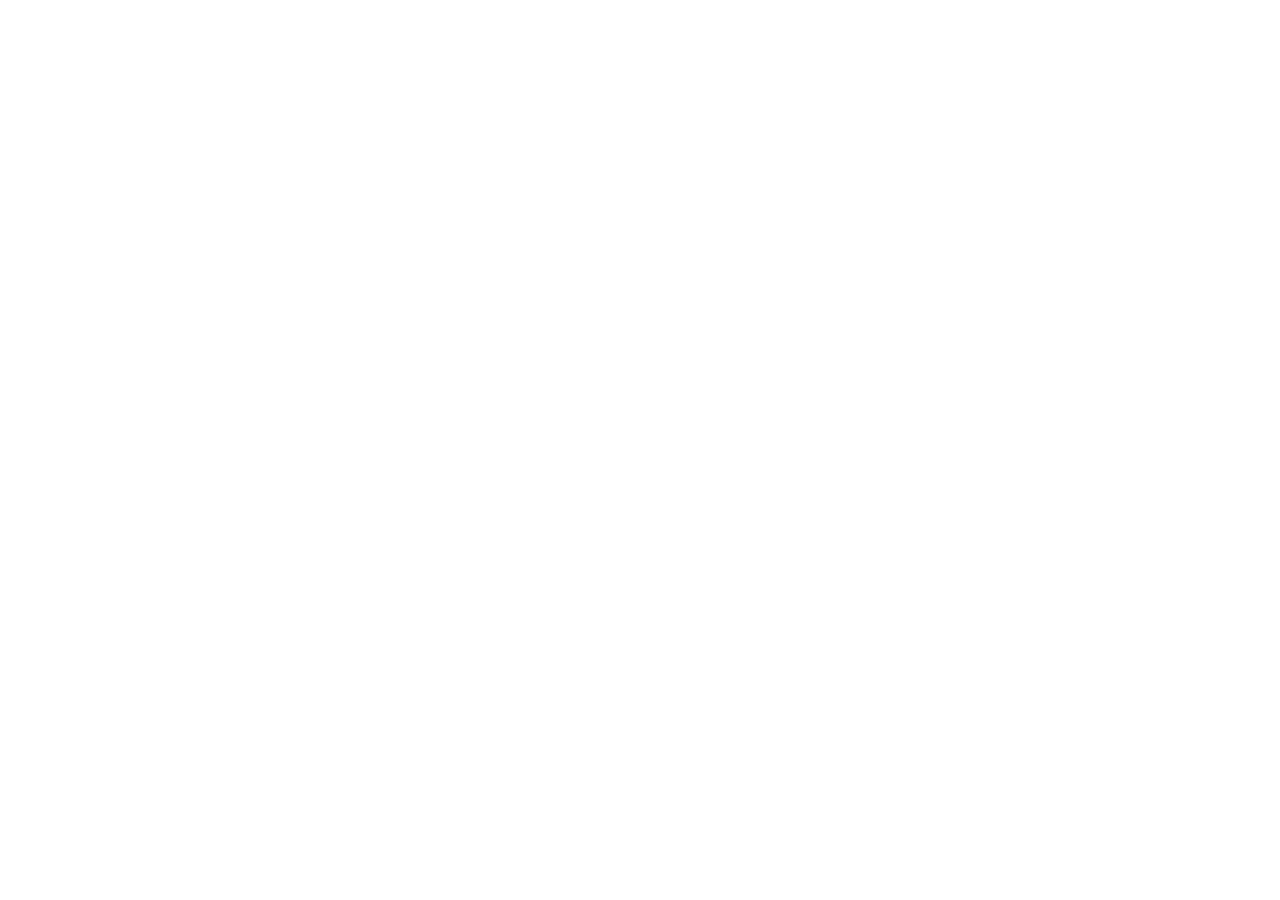
==== public/index.html @ b6169c98 "Initial commit" ====
<!DOCTYPE html>
<html lang="en">
  <head>
    <meta charset="utf-8" />
    <link rel="icon" href="%PUBLIC_URL%/favicon.ico" />
    <meta name="viewport" content="width=device-width, initial-scale=1" />
    <meta name="theme-color" content="#000000" />
    <meta
      name="description"
      content="Web site created using create-react-app"
    />
    <!--
      Notice the use of %PUBLIC_URL% in the tags above.
      It will be replaced with the URL of the `public` folder during the build.
      Only files inside the `public` folder can be referenced from the HTML.

      Unlike "/favicon.ico" or "favicon.ico", "%PUBLIC_URL%/favicon.ico" will
      work correctly both with client-side routing and a non-root public URL.
      Learn how to configure a non-root public URL by running `npm run build`.
    -->
    <title>React App</title>
  </head>
  <body>
    <noscript>You need to enable JavaScript to run this app.</noscript>
    <div id="root"></div>
    <!--
      This HTML file is a template.
      If you open it directly in the browser, you will see an empty page.

      You can add webfonts, meta tags, or analytics to this file.
      The build step will place the bundled scripts into the <body> tag.

      To begin the development, run `npm start` or `yarn start`.
      To create a production bundle, use `npm run build` or `yarn build`.
    -->
  </body>
</html>
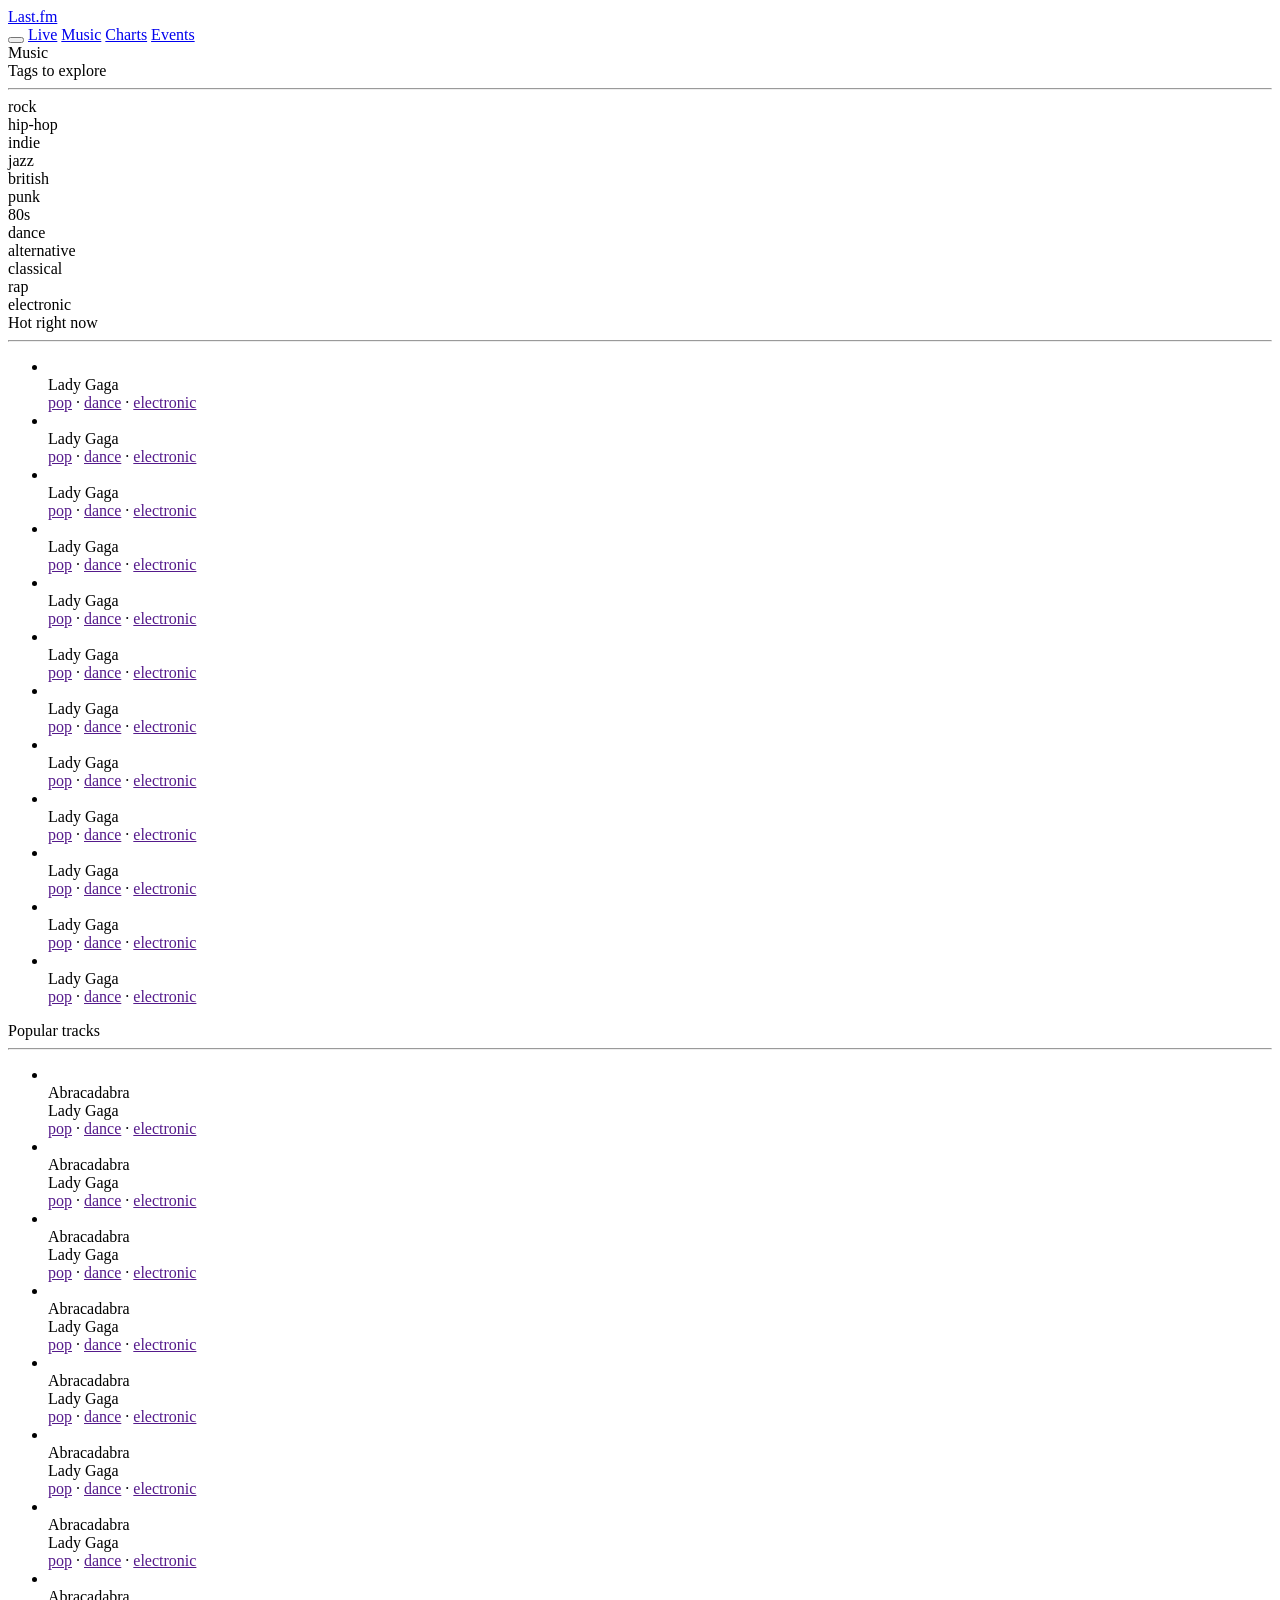
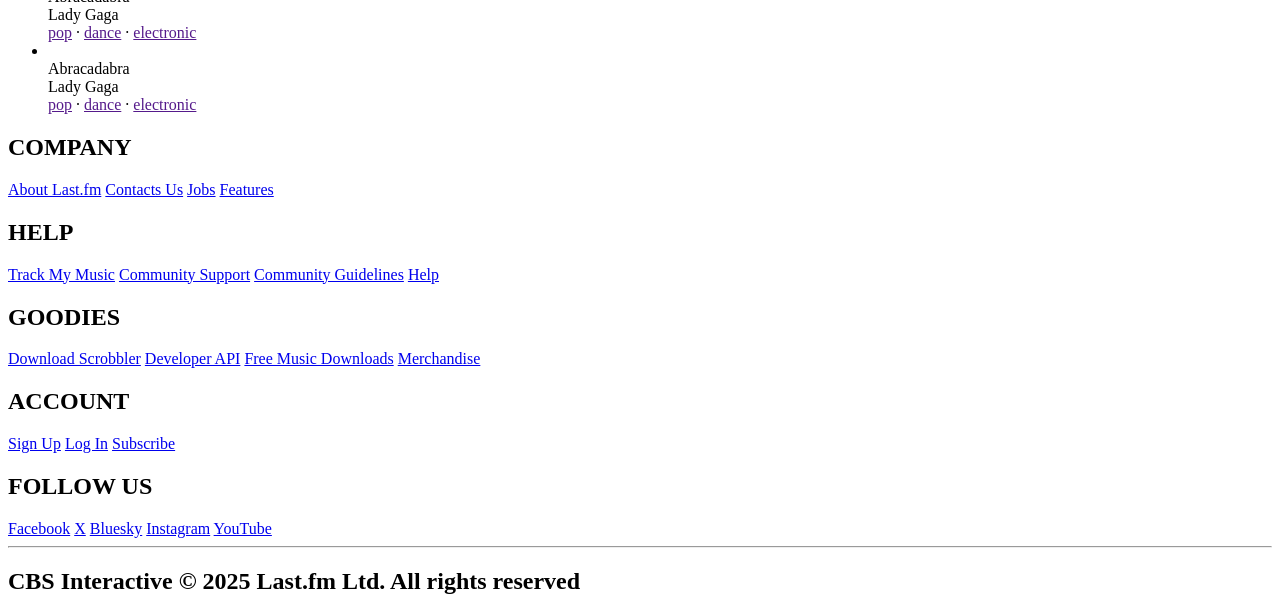
==== commit 13f11441: "Диплом. Вёрстка" ====
--- a/public/index.html
+++ b/public/index.html
@@ -1,15 +1,13 @@
 <!DOCTYPE html>
 <html lang="en">
-  <head>
-    <meta charset="utf-8" />
-    <link rel="icon" href="%PUBLIC_URL%/favicon.ico" />
-    <meta name="viewport" content="width=device-width, initial-scale=1" />
-    <meta name="theme-color" content="#000000" />
-    <meta
-      name="description"
-      content="Web site created using create-react-app"
-    />
-    <!--
+
+<head>
+  <meta charset="utf-8" />
+  <link rel="icon" href="%PUBLIC_URL%/favicon.ico" />
+  <meta name="viewport" content="width=device-width, initial-scale=1" />
+  <meta name="theme-color" content="#000000" />
+  <meta name="description" content="Web site created using create-react-app" />
+  <!--
       Notice the use of %PUBLIC_URL% in the tags above.
       It will be replaced with the URL of the `public` folder during the build.
       Only files inside the `public` folder can be referenced from the HTML.
@@ -18,20 +16,328 @@
       work correctly both with client-side routing and a non-root public URL.
       Learn how to configure a non-root public URL by running `npm run build`.
     -->
-    <title>React App</title>
-  </head>
-  <body>
-    <noscript>You need to enable JavaScript to run this app.</noscript>
-    <div id="root"></div>
-    <!--
-      This HTML file is a template.
-      If you open it directly in the browser, you will see an empty page.
-
-      You can add webfonts, meta tags, or analytics to this file.
-      The build step will place the bundled scripts into the <body> tag.
-
-      To begin the development, run `npm start` or `yarn start`.
-      To create a production bundle, use `npm run build` or `yarn build`.
-    -->
-  </body>
+  <title>React App</title>
+</head>
+
+<body>
+  <noscript>You need to enable JavaScript to run this app.</noscript>
+  <div id="root"></div>
+
+  <div class="app">
+    <header class="header">
+      <div class="header__logo">
+        <a href="/" class="logo">Last.fm</a>
+      </div>
+      <div class="header__links">
+        <button class="searchButton" onclick="location.href='search.html'"></button>
+        <a href="https://www.last.fm/dashboard" class="link">Live</a>
+        <a href="/" class="link">Music</a>
+        <a href="https://www.last.fm/charts" class="link">Charts</a>
+        <a href="https://www.last.fm/events" class="link">Events</a>
+      </div>
+    </header>
+
+    <main class="main">
+      <div id="result"></div>
+      <div class="mainContent">
+        <div class="main__header">Music</div>
+        <div class="main__container">
+          <div class="main__container__header">Tags to explore</div>
+          <hr class="header__separator">
+          <div class="tagsGrid">
+            <div class="tag__card">rock</div>
+            <div class="tag__card">hip-hop</div>
+            <div class="tag__card">indie</div>
+            <div class="tag__card">jazz</div>
+            <div class="tag__card">british</div>
+            <div class="tag__card">punk</div>
+            <div class="tag__card">80s</div>
+            <div class="tag__card">dance</div>
+            <div class="tag__card">alternative</div>
+            <div class="tag__card">classical</div>
+            <div class="tag__card">rap</div>
+            <div class="tag__card">electronic</div>
+          </div>
+        </div>
+
+        <div class="main__container">
+          <div class="main__container__header">Hot right now</div>
+          <hr class="header__separator">
+          <ul class="artistsContainer">
+            <li class="artistsContainer__artist">
+              <img class="artist__image" src="lady-gaga.jpg" alt="">
+              <div class="artist__name">Lady Gaga</div>
+              <div class="artist__tags">
+                <a class="tag" href="">pop</a> ·
+                <a class="tag" href="">dance</a> ·
+                <a class="tag" href="">electronic</a>
+              </div>
+            </li>
+            <li class="artistsContainer__artist">
+              <img class="artist__image" src="lady-gaga.jpg" alt="">
+              <div class="artist__name">Lady Gaga</div>
+              <div class="artist__tags">
+                <a class="tag" href="">pop</a> ·
+                <a class="tag" href="">dance</a> ·
+                <a class="tag" href="">electronic</a>
+              </div>
+            </li>
+            <li class="artistsContainer__artist">
+              <img class="artist__image" src="lady-gaga.jpg" alt="">
+              <div class="artist__name">Lady Gaga</div>
+              <div class="artist__tags">
+                <a class="tag" href="">pop</a> ·
+                <a class="tag" href="">dance</a> ·
+                <a class="tag" href="">electronic</a>
+              </div>
+            </li>
+            <li class="artistsContainer__artist">
+              <img class="artist__image" src="lady-gaga.jpg" alt="">
+              <div class="artist__name">Lady Gaga</div>
+              <div class="artist__tags">
+                <a class="tag" href="">pop</a> ·
+                <a class="tag" href="">dance</a> ·
+                <a class="tag" href="">electronic</a>
+              </div>
+            </li>
+            <li class="artistsContainer__artist">
+              <img class="artist__image" src="lady-gaga.jpg" alt="">
+              <div class="artist__name">Lady Gaga</div>
+              <div class="artist__tags">
+                <a class="tag" href="">pop</a> ·
+                <a class="tag" href="">dance</a> ·
+                <a class="tag" href="">electronic</a>
+              </div>
+            </li>
+            <li class="artistsContainer__artist">
+              <img class="artist__image" src="lady-gaga.jpg" alt="">
+              <div class="artist__name">Lady Gaga</div>
+              <div class="artist__tags">
+                <a class="tag" href="">pop</a> ·
+                <a class="tag" href="">dance</a> ·
+                <a class="tag" href="">electronic</a>
+              </div>
+            </li>
+            <li class="artistsContainer__artist">
+              <img class="artist__image" src="lady-gaga.jpg" alt="">
+              <div class="artist__name">Lady Gaga</div>
+              <div class="artist__tags">
+                <a class="tag" href="">pop</a> ·
+                <a class="tag" href="">dance</a> ·
+                <a class="tag" href="">electronic</a>
+              </div>
+            </li>
+            <li class="artistsContainer__artist">
+              <img class="artist__image" src="lady-gaga.jpg" alt="">
+              <div class="artist__name">Lady Gaga</div>
+              <div class="artist__tags">
+                <a class="tag" href="">pop</a> ·
+                <a class="tag" href="">dance</a> ·
+                <a class="tag" href="">electronic</a>
+              </div>
+            </li>
+            <li class="artistsContainer__artist">
+              <img class="artist__image" src="lady-gaga.jpg" alt="">
+              <div class="artist__name">Lady Gaga</div>
+              <div class="artist__tags">
+                <a class="tag" href="">pop</a> ·
+                <a class="tag" href="">dance</a> ·
+                <a class="tag" href="">electronic</a>
+              </div>
+            </li>
+            <li class="artistsContainer__artist">
+              <img class="artist__image" src="lady-gaga.jpg" alt="">
+              <div class="artist__name">Lady Gaga</div>
+              <div class="artist__tags">
+                <a class="tag" href="">pop</a> ·
+                <a class="tag" href="">dance</a> ·
+                <a class="tag" href="">electronic</a>
+              </div>
+            </li>
+            <li class="artistsContainer__artist">
+              <img class="artist__image" src="lady-gaga.jpg" alt="">
+              <div class="artist__name">Lady Gaga</div>
+              <div class="artist__tags">
+                <a class="tag" href="">pop</a> ·
+                <a class="tag" href="">dance</a> ·
+                <a class="tag" href="">electronic</a>
+              </div>
+            </li>
+            <li class="artistsContainer__artist">
+              <img class="artist__image" src="lady-gaga.jpg" alt="">
+              <div class="artist__name">Lady Gaga</div>
+              <div class="artist__tags">
+                <a class="tag" href="">pop</a> ·
+                <a class="tag" href="">dance</a> ·
+                <a class="tag" href="">electronic</a>
+              </div>
+            </li>
+          </ul>
+        </div>
+
+        <div class="main__container">
+          <div class="main__container__header">Popular tracks</div>
+          <hr class="header__separator">
+          <ul class="tracksContainer">
+            <li class="tracksContainer__track">
+              <img class="track__image" src="abracadabra.jpg" alt="">
+              <div class="track__info">
+                <div class="track__name">Abracadabra</div>
+                <div class="track__artistName">Lady Gaga</div>
+                <div class="track__tags">
+                  <a class="tag" href="">pop</a> ·
+                  <a class="tag" href="">dance</a> ·
+                  <a class="tag" href="">electronic</a>
+                </div>
+              </div>
+            </li>
+            <li class="tracksContainer__track">
+              <img class="track__image" src="abracadabra.jpg" alt="">
+              <div class="track__info">
+                <div class="track__name">Abracadabra</div>
+                <div class="track__artistName">Lady Gaga</div>
+                <div class="track__tags">
+                  <a class="tag" href="">pop</a> ·
+                  <a class="tag" href="">dance</a> ·
+                  <a class="tag" href="">electronic</a>
+                </div>
+              </div>
+            </li>
+            <li class="tracksContainer__track">
+              <img class="track__image" src="abracadabra.jpg" alt="">
+              <div class="track__info">
+                <div class="track__name">Abracadabra</div>
+                <div class="track__artistName">Lady Gaga</div>
+                <div class="track__tags">
+                  <a class="tag" href="">pop</a> ·
+                  <a class="tag" href="">dance</a> ·
+                  <a class="tag" href="">electronic</a>
+                </div>
+              </div>
+            </li>
+            <li class="tracksContainer__track">
+              <img class="track__image" src="abracadabra.jpg" alt="">
+              <div class="track__info">
+                <div class="track__name">Abracadabra</div>
+                <div class="track__artistName">Lady Gaga</div>
+                <div class="track__tags">
+                  <a class="tag" href="">pop</a> ·
+                  <a class="tag" href="">dance</a> ·
+                  <a class="tag" href="">electronic</a>
+                </div>
+              </div>
+            </li>
+            <li class="tracksContainer__track">
+              <img class="track__image" src="abracadabra.jpg" alt="">
+              <div class="track__info">
+                <div class="track__name">Abracadabra</div>
+                <div class="track__artistName">Lady Gaga</div>
+                <div class="track__tags">
+                  <a class="tag" href="">pop</a> ·
+                  <a class="tag" href="">dance</a> ·
+                  <a class="tag" href="">electronic</a>
+                </div>
+              </div>
+            </li>
+            <li class="tracksContainer__track">
+              <img class="track__image" src="abracadabra.jpg" alt="">
+              <div class="track__info">
+                <div class="track__name">Abracadabra</div>
+                <div class="track__artistName">Lady Gaga</div>
+                <div class="track__tags">
+                  <a class="tag" href="">pop</a> ·
+                  <a class="tag" href="">dance</a> ·
+                  <a class="tag" href="">electronic</a>
+                </div>
+              </div>
+            </li>
+            <li class="tracksContainer__track">
+              <img class="track__image" src="abracadabra.jpg" alt="">
+              <div class="track__info">
+                <div class="track__name">Abracadabra</div>
+                <div class="track__artistName">Lady Gaga</div>
+                <div class="track__tags">
+                  <a class="tag" href="">pop</a> ·
+                  <a class="tag" href="">dance</a> ·
+                  <a class="tag" href="">electronic</a>
+                </div>
+              </div>
+            </li>
+            <li class="tracksContainer__track">
+              <img class="track__image" src="abracadabra.jpg" alt="">
+              <div class="track__info">
+                <div class="track__name">Abracadabra</div>
+                <div class="track__artistName">Lady Gaga</div>
+                <div class="track__tags">
+                  <a class="tag" href="">pop</a> ·
+                  <a class="tag" href="">dance</a> ·
+                  <a class="tag" href="">electronic</a>
+                </div>
+              </div>
+            </li>
+            <li class="tracksContainer__track">
+              <img class="track__image" src="abracadabra.jpg" alt="">
+              <div class="track__info">
+                <div class="track__name">Abracadabra</div>
+                <div class="track__artistName">Lady Gaga</div>
+                <div class="track__tags">
+                  <a class="tag" href="">pop</a> ·
+                  <a class="tag" href="">dance</a> ·
+                  <a class="tag" href="">electronic</a>
+                </div>
+              </div>
+            </li>
+          </ul>
+        </div>
+      </div>
+    </main>
+
+    <footer class="footer">
+      <div class="footer__top">
+        <div class="column">
+          <h2 class="column__header">COMPANY</h2>
+          <a href="https://www.last.fm/about" class="column__link">About Last.fm</a>
+          <a href="https://www.last.fm/about/contact" class="column__link">Contacts Us</a>
+          <a href="https://www.last.fm/about/jobs" class="column__link">Jobs</a>
+          <a href="https://www.last.fm/features" class="column__link">Features</a>
+        </div>
+        <div class="column">
+          <h2 class="column__header">HELP</h2>
+          <a href="https://www.last.fm/about/trackmymusic" class="column__link">Track My Music</a>
+          <a href="https://support.last.fm/" class="column__link">Community Support</a>
+          <a href="https://www.last.fm/help/guidelines" class="column__link">Community Guidelines</a>
+          <a href="https://www.last.fm/help/faq" class="column__link">Help</a>
+        </div>
+        <div class="column">
+          <h2 class="column__header">GOODIES</h2>
+          <a href="https://www.last.fm/about/trackmymusic" class="column__link">Download Scrobbler</a>
+          <a href="https://www.last.fm/api" class="column__link">Developer API</a>
+          <a href="https://www.last.fm/music/+free-music-downloads" class="column__link">Free Music Downloads</a>
+          <a href="https://store.last.fm/" class="column__link">Merchandise</a>
+        </div>
+        <div class="column">
+          <h2 class="column__header">ACCOUNT</h2>
+          <a href="https://www.last.fm/join" class="column__link">Sign Up</a>
+          <a href="https://www.last.fm/login" class="column__link">Log In</a>
+          <a href="https://www.last.fm/pro" class="column__link">Subscribe</a>
+        </div>
+        <div class="column">
+          <h2 class="column__header">FOLLOW US</h2>
+          <a href="https://www.facebook.com/lastfm" class="column__link">Facebook</a>
+          <a href="https://x.com/lastfm" class="column__link">X</a>
+          <a href="https://bsky.app/profile/last.fm" class="column__link">Bluesky</a>
+          <a href="https://www.instagram.com/last_fm" class="column__link">Instagram</a>
+          <a href="https://www.youtube.com/user/lastfm" class="column__link">YouTube</a>
+        </div>
+      </div>
+      <hr class="separator">
+      <div class="footer__bottom">
+        <h2 class="footer__bottom__info">
+          CBS Interactive © 2025 Last.fm Ltd. All rights reserved
+        </h2>
+      </div>
+    </footer>
+  </div>
+</body>
+
 </html>
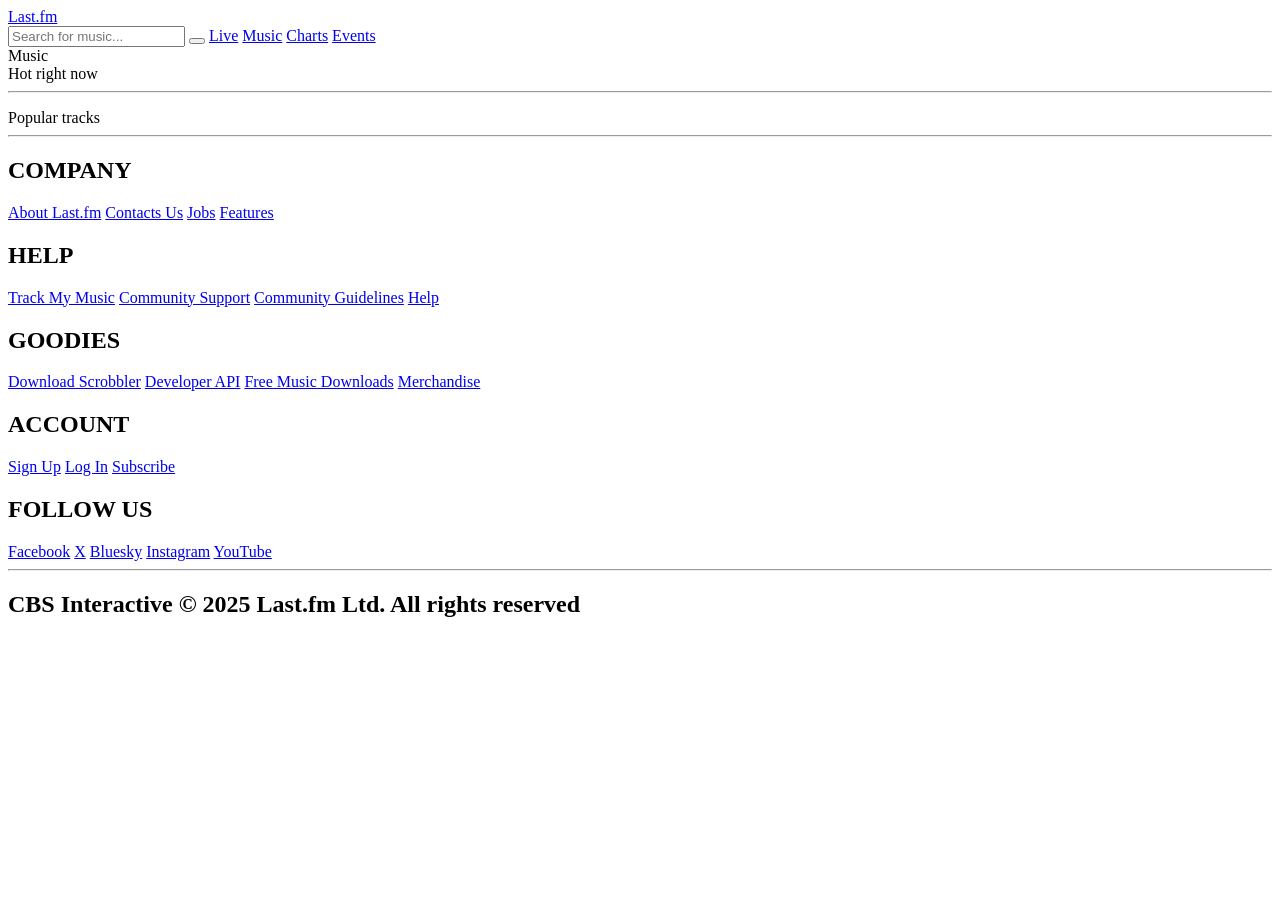
==== commit fbb6a4b6: "Диплом. JS" ====
--- a/public/index.html
+++ b/public/index.html
@@ -4,6 +4,7 @@
 <head>
   <meta charset="utf-8" />
   <link rel="icon" href="%PUBLIC_URL%/favicon.ico" />
+  <script defer src="script.js"></script>
   <meta name="viewport" content="width=device-width, initial-scale=1" />
   <meta name="theme-color" content="#000000" />
   <meta name="description" content="Web site created using create-react-app" />
@@ -29,7 +30,8 @@
         <a href="/" class="logo">Last.fm</a>
       </div>
       <div class="header__links">
-        <button class="searchButton" onclick="location.href='search.html'"></button>
+        <input type="text" class="header__searchInput" placeholder="Search for music..." id="input" />
+        <button class="searchButton" ></button>
         <a href="https://www.last.fm/dashboard" class="link">Live</a>
         <a href="/" class="link">Music</a>
         <a href="https://www.last.fm/charts" class="link">Charts</a>
@@ -41,252 +43,20 @@
       <div id="result"></div>
       <div class="mainContent">
         <div class="main__header">Music</div>
-        <div class="main__container">
-          <div class="main__container__header">Tags to explore</div>
-          <hr class="header__separator">
-          <div class="tagsGrid">
-            <div class="tag__card">rock</div>
-            <div class="tag__card">hip-hop</div>
-            <div class="tag__card">indie</div>
-            <div class="tag__card">jazz</div>
-            <div class="tag__card">british</div>
-            <div class="tag__card">punk</div>
-            <div class="tag__card">80s</div>
-            <div class="tag__card">dance</div>
-            <div class="tag__card">alternative</div>
-            <div class="tag__card">classical</div>
-            <div class="tag__card">rap</div>
-            <div class="tag__card">electronic</div>
-          </div>
-        </div>
 
         <div class="main__container">
           <div class="main__container__header">Hot right now</div>
           <hr class="header__separator">
-          <ul class="artistsContainer">
-            <li class="artistsContainer__artist">
-              <img class="artist__image" src="lady-gaga.jpg" alt="">
-              <div class="artist__name">Lady Gaga</div>
-              <div class="artist__tags">
-                <a class="tag" href="">pop</a> ·
-                <a class="tag" href="">dance</a> ·
-                <a class="tag" href="">electronic</a>
-              </div>
-            </li>
-            <li class="artistsContainer__artist">
-              <img class="artist__image" src="lady-gaga.jpg" alt="">
-              <div class="artist__name">Lady Gaga</div>
-              <div class="artist__tags">
-                <a class="tag" href="">pop</a> ·
-                <a class="tag" href="">dance</a> ·
-                <a class="tag" href="">electronic</a>
-              </div>
-            </li>
-            <li class="artistsContainer__artist">
-              <img class="artist__image" src="lady-gaga.jpg" alt="">
-              <div class="artist__name">Lady Gaga</div>
-              <div class="artist__tags">
-                <a class="tag" href="">pop</a> ·
-                <a class="tag" href="">dance</a> ·
-                <a class="tag" href="">electronic</a>
-              </div>
-            </li>
-            <li class="artistsContainer__artist">
-              <img class="artist__image" src="lady-gaga.jpg" alt="">
-              <div class="artist__name">Lady Gaga</div>
-              <div class="artist__tags">
-                <a class="tag" href="">pop</a> ·
-                <a class="tag" href="">dance</a> ·
-                <a class="tag" href="">electronic</a>
-              </div>
-            </li>
-            <li class="artistsContainer__artist">
-              <img class="artist__image" src="lady-gaga.jpg" alt="">
-              <div class="artist__name">Lady Gaga</div>
-              <div class="artist__tags">
-                <a class="tag" href="">pop</a> ·
-                <a class="tag" href="">dance</a> ·
-                <a class="tag" href="">electronic</a>
-              </div>
-            </li>
-            <li class="artistsContainer__artist">
-              <img class="artist__image" src="lady-gaga.jpg" alt="">
-              <div class="artist__name">Lady Gaga</div>
-              <div class="artist__tags">
-                <a class="tag" href="">pop</a> ·
-                <a class="tag" href="">dance</a> ·
-                <a class="tag" href="">electronic</a>
-              </div>
-            </li>
-            <li class="artistsContainer__artist">
-              <img class="artist__image" src="lady-gaga.jpg" alt="">
-              <div class="artist__name">Lady Gaga</div>
-              <div class="artist__tags">
-                <a class="tag" href="">pop</a> ·
-                <a class="tag" href="">dance</a> ·
-                <a class="tag" href="">electronic</a>
-              </div>
-            </li>
-            <li class="artistsContainer__artist">
-              <img class="artist__image" src="lady-gaga.jpg" alt="">
-              <div class="artist__name">Lady Gaga</div>
-              <div class="artist__tags">
-                <a class="tag" href="">pop</a> ·
-                <a class="tag" href="">dance</a> ·
-                <a class="tag" href="">electronic</a>
-              </div>
-            </li>
-            <li class="artistsContainer__artist">
-              <img class="artist__image" src="lady-gaga.jpg" alt="">
-              <div class="artist__name">Lady Gaga</div>
-              <div class="artist__tags">
-                <a class="tag" href="">pop</a> ·
-                <a class="tag" href="">dance</a> ·
-                <a class="tag" href="">electronic</a>
-              </div>
-            </li>
-            <li class="artistsContainer__artist">
-              <img class="artist__image" src="lady-gaga.jpg" alt="">
-              <div class="artist__name">Lady Gaga</div>
-              <div class="artist__tags">
-                <a class="tag" href="">pop</a> ·
-                <a class="tag" href="">dance</a> ·
-                <a class="tag" href="">electronic</a>
-              </div>
-            </li>
-            <li class="artistsContainer__artist">
-              <img class="artist__image" src="lady-gaga.jpg" alt="">
-              <div class="artist__name">Lady Gaga</div>
-              <div class="artist__tags">
-                <a class="tag" href="">pop</a> ·
-                <a class="tag" href="">dance</a> ·
-                <a class="tag" href="">electronic</a>
-              </div>
-            </li>
-            <li class="artistsContainer__artist">
-              <img class="artist__image" src="lady-gaga.jpg" alt="">
-              <div class="artist__name">Lady Gaga</div>
-              <div class="artist__tags">
-                <a class="tag" href="">pop</a> ·
-                <a class="tag" href="">dance</a> ·
-                <a class="tag" href="">electronic</a>
-              </div>
-            </li>
+          <ul class="artistsContainer" >
+
           </ul>
         </div>
 
         <div class="main__container">
           <div class="main__container__header">Popular tracks</div>
           <hr class="header__separator">
-          <ul class="tracksContainer">
-            <li class="tracksContainer__track">
-              <img class="track__image" src="abracadabra.jpg" alt="">
-              <div class="track__info">
-                <div class="track__name">Abracadabra</div>
-                <div class="track__artistName">Lady Gaga</div>
-                <div class="track__tags">
-                  <a class="tag" href="">pop</a> ·
-                  <a class="tag" href="">dance</a> ·
-                  <a class="tag" href="">electronic</a>
-                </div>
-              </div>
-            </li>
-            <li class="tracksContainer__track">
-              <img class="track__image" src="abracadabra.jpg" alt="">
-              <div class="track__info">
-                <div class="track__name">Abracadabra</div>
-                <div class="track__artistName">Lady Gaga</div>
-                <div class="track__tags">
-                  <a class="tag" href="">pop</a> ·
-                  <a class="tag" href="">dance</a> ·
-                  <a class="tag" href="">electronic</a>
-                </div>
-              </div>
-            </li>
-            <li class="tracksContainer__track">
-              <img class="track__image" src="abracadabra.jpg" alt="">
-              <div class="track__info">
-                <div class="track__name">Abracadabra</div>
-                <div class="track__artistName">Lady Gaga</div>
-                <div class="track__tags">
-                  <a class="tag" href="">pop</a> ·
-                  <a class="tag" href="">dance</a> ·
-                  <a class="tag" href="">electronic</a>
-                </div>
-              </div>
-            </li>
-            <li class="tracksContainer__track">
-              <img class="track__image" src="abracadabra.jpg" alt="">
-              <div class="track__info">
-                <div class="track__name">Abracadabra</div>
-                <div class="track__artistName">Lady Gaga</div>
-                <div class="track__tags">
-                  <a class="tag" href="">pop</a> ·
-                  <a class="tag" href="">dance</a> ·
-                  <a class="tag" href="">electronic</a>
-                </div>
-              </div>
-            </li>
-            <li class="tracksContainer__track">
-              <img class="track__image" src="abracadabra.jpg" alt="">
-              <div class="track__info">
-                <div class="track__name">Abracadabra</div>
-                <div class="track__artistName">Lady Gaga</div>
-                <div class="track__tags">
-                  <a class="tag" href="">pop</a> ·
-                  <a class="tag" href="">dance</a> ·
-                  <a class="tag" href="">electronic</a>
-                </div>
-              </div>
-            </li>
-            <li class="tracksContainer__track">
-              <img class="track__image" src="abracadabra.jpg" alt="">
-              <div class="track__info">
-                <div class="track__name">Abracadabra</div>
-                <div class="track__artistName">Lady Gaga</div>
-                <div class="track__tags">
-                  <a class="tag" href="">pop</a> ·
-                  <a class="tag" href="">dance</a> ·
-                  <a class="tag" href="">electronic</a>
-                </div>
-              </div>
-            </li>
-            <li class="tracksContainer__track">
-              <img class="track__image" src="abracadabra.jpg" alt="">
-              <div class="track__info">
-                <div class="track__name">Abracadabra</div>
-                <div class="track__artistName">Lady Gaga</div>
-                <div class="track__tags">
-                  <a class="tag" href="">pop</a> ·
-                  <a class="tag" href="">dance</a> ·
-                  <a class="tag" href="">electronic</a>
-                </div>
-              </div>
-            </li>
-            <li class="tracksContainer__track">
-              <img class="track__image" src="abracadabra.jpg" alt="">
-              <div class="track__info">
-                <div class="track__name">Abracadabra</div>
-                <div class="track__artistName">Lady Gaga</div>
-                <div class="track__tags">
-                  <a class="tag" href="">pop</a> ·
-                  <a class="tag" href="">dance</a> ·
-                  <a class="tag" href="">electronic</a>
-                </div>
-              </div>
-            </li>
-            <li class="tracksContainer__track">
-              <img class="track__image" src="abracadabra.jpg" alt="">
-              <div class="track__info">
-                <div class="track__name">Abracadabra</div>
-                <div class="track__artistName">Lady Gaga</div>
-                <div class="track__tags">
-                  <a class="tag" href="">pop</a> ·
-                  <a class="tag" href="">dance</a> ·
-                  <a class="tag" href="">electronic</a>
-                </div>
-              </div>
-            </li>
+          <ul class="tracksContainer" >
+
           </ul>
         </div>
       </div>
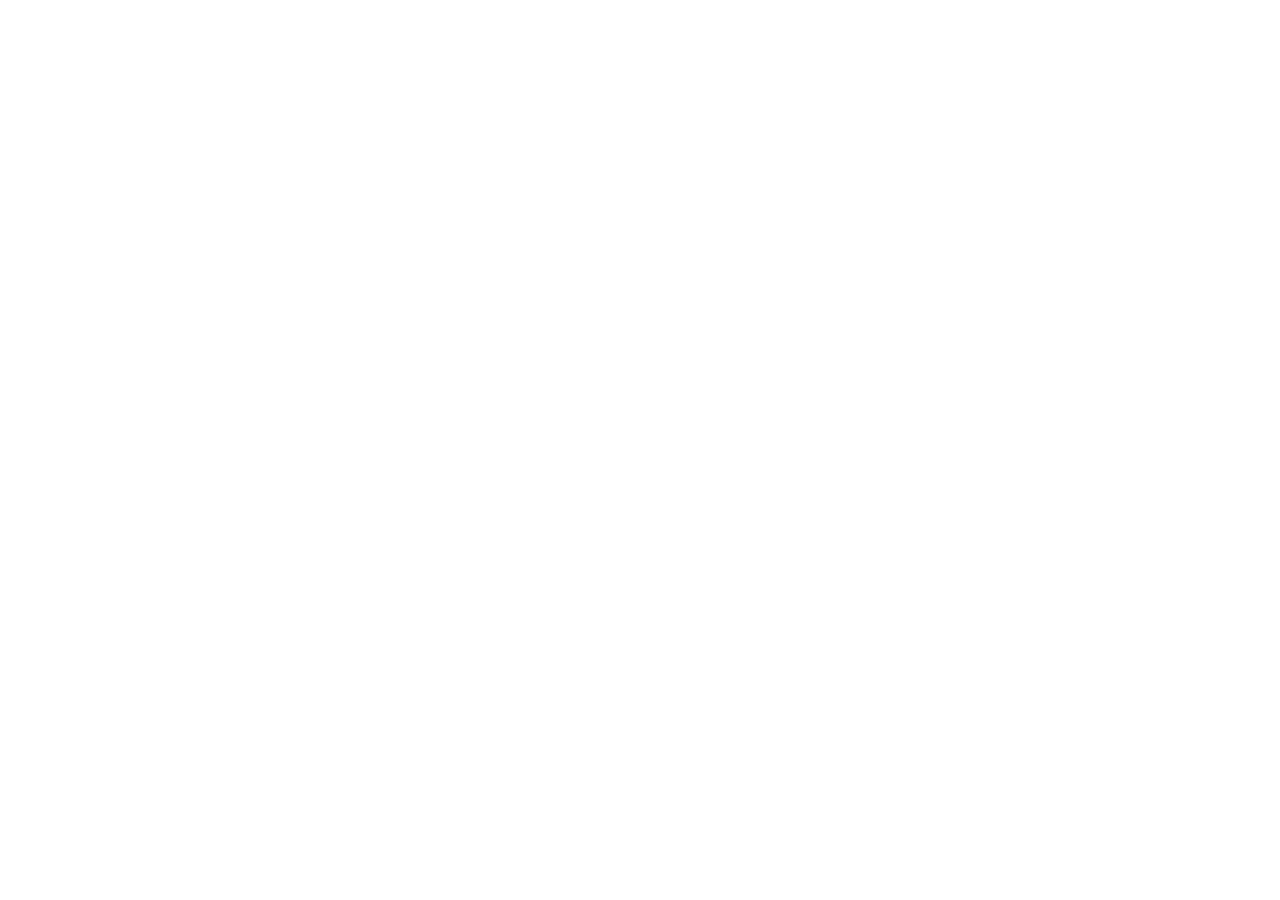
==== commit 6d0b7a88: "Диплом. React" ====
--- a/public/index.html
+++ b/public/index.html
@@ -4,7 +4,7 @@
 <head>
   <meta charset="utf-8" />
   <link rel="icon" href="%PUBLIC_URL%/favicon.ico" />
-  <script defer src="script.js"></script>
+  <!-- <script defer src="script.js"></script> -->
   <meta name="viewport" content="width=device-width, initial-scale=1" />
   <meta name="theme-color" content="#000000" />
   <meta name="description" content="Web site created using create-react-app" />
@@ -24,7 +24,7 @@
   <noscript>You need to enable JavaScript to run this app.</noscript>
   <div id="root"></div>
 
-  <div class="app">
+  <!-- <div class="app">
     <header class="header">
       <div class="header__logo">
         <a href="/" class="logo">Last.fm</a>
@@ -107,7 +107,7 @@
         </h2>
       </div>
     </footer>
-  </div>
+  </div> -->
 </body>
 
 </html>
